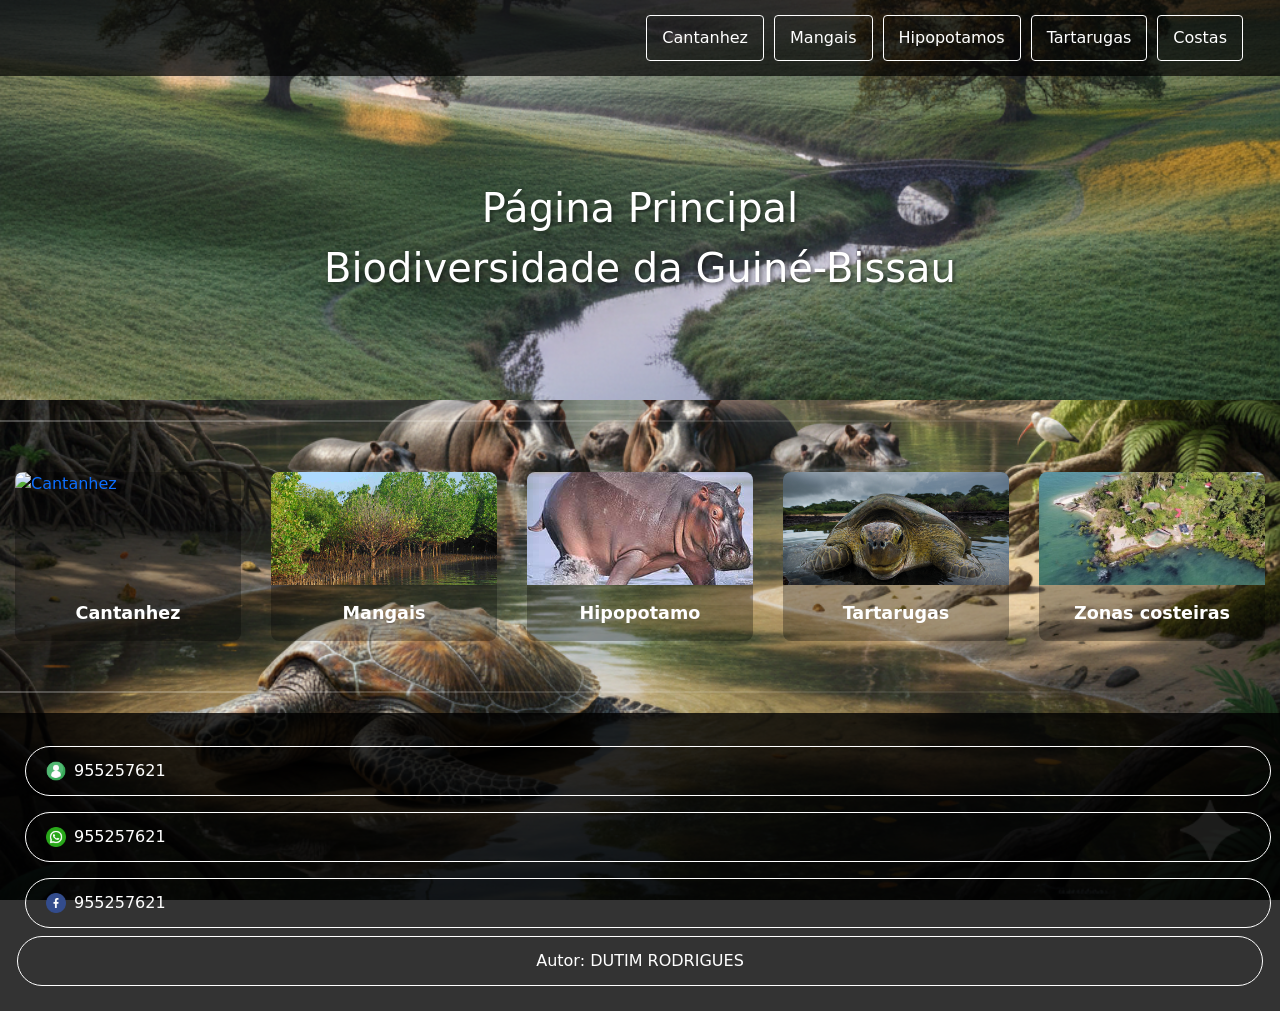
==== index.html @ fc721ebb "novo" ====
<!DOCTYPE html>
<html lang="pt-BR">
<head>
	<meta charset="utf-8">
	<meta name="viewport" content="width=device-width, initial-scale=1">
	<title>Biodiversidade da Guiné-Bissau</title>
	<link href="https://cdn.jsdelivr.net/npm/bootstrap@5.3.8/dist/css/bootstrap.min.css" rel="stylesheet" integrity="sha384-sRIl4kxILFvY47J16cr9ZwB07vP4J8+LH7qKQnuqkuIAvNWLzeN8tE5YBujZqJLB" crossorigin="anonymous">
	<link rel="stylesheet" type="text/css" href="CSS/index.css">
</head>
<body>
	<div class="main-wrapper">
		<main class="content-box">
			<header class="top-header">
				<nav class="navbar navbar-expand-lg navbar-dark">
					<div class="container-fluid">
						<button class="navbar-toggler" type="button" data-bs-toggle="collapse" data-bs-target="#navbarNav" aria-controls="navbarNav" aria-expanded="false" aria-label="Toggle navigation">
							<span class="navbar-toggler-icon"></span>
						</button>
						<div class="collapse navbar-collapse" id="navbarNav">
							<ul class="navbar-nav ms-auto">
								<li class="nav-item"><a class="nav-link" href="cantanhez.html">Cantanhez</a></li>
								<li class="nav-item"><a class="nav-link" href="mangais.html">Mangais</a></li>
								<li class="nav-item"><a class="nav-link" href="hipopotamo.html">Hipopotamos</a></li>
								<li class="nav-item"><a class="nav-link" href="tartaruga.html">Tartarugas</a></li>
								<li class="nav-item"><a class="nav-link" href="costas.html">Costas</a></li>
							</ul>
						</div>
					</div>
				</nav>
				<div class="header-content">
					<h1>Página Principal <br>Biodiversidade da Guiné-Bissau</h1>
				</div>
			</header>
			<hr class="line">
			<section class="image-grid container-fluid">
				<div class="row">
					<div class="col-12 col-sm-6 col-md-4 col-lg-2-5">
						<a href="cantanhez.html" class="box-link">
							<div class="box">
								<img src="IMG/Canta2.jpg" alt="Cantanhez" class="img-fluid">
								<p>Cantanhez</p>
							</div>
						</a>
					</div>
					<div class="col-12 col-sm-6 col-md-4 col-lg-2-5">
						<a href="mangais.html" class="box-link">
							<div class="box">
								<img src="IMG/mang3.jpg" alt="Mangais" class="img-fluid">
								<p>Mangais</p>
							</div>
						</a>
					</div>
					<div class="col-12 col-sm-6 col-md-4 col-lg-2-5">
						<a href="hipopotamo.html" class="box-link">
							<div class="box">
								<img src="IMG/hipopotamo2.jpg" alt="Hipopotamo" class="img-fluid">
								<p>Hipopotamo</p>
							</div>
						</a>
					</div>
					<div class="col-12 col-sm-6 col-md-4 col-lg-2-5">
						<a href="tartaruga.html" class="box-link">
							<div class="box">
								<img src="IMG/tart2.jpg" alt="Tartarugas" class="img-fluid">
								<p>Tartarugas</p>
							</div>
						</a>
					</div>
					<div class="col-12 col-sm-6 col-md-4 col-lg-2-5">
						<a href="costas.html" class="box-link">
							<div class="box">
								<img src="IMG/zona1.jpg" alt="Zonas costeiras" class="img-fluid">
								<p>Zonas costeiras</p>
							</div>
						</a>
					</div>
				</div>
			</section>
			<hr class="line">		</main>
		
		<footer class="bottom-footer">
			<div class="container-fluid">
				<div class="row text-center">
					<a href="tel:955257621" class="contact-link">
						<img src="IMG/contato.png" alt="Telefone" class="contact-icon"> 955257621
					</a>
					<a href="https://wa.me/955257621" target="_blank" class="contact-link">
						<img src="IMG/whatsapp.png" alt="WhatsApp" class="contact-icon"> 955257621
					</a>
					<a href="#" class="contact-link">
						<img src="IMG/facebook.png" alt="Facebook" class="contact-icon"> 955257621
					</a>
					<span class="author-credit">Autor: DUTIM RODRIGUES</span>
				</div>
			</div>
		</footer>
	</div>

	<script src="https://cdn.jsdelivr.net/npm/bootstrap@5.3.8/dist/js/bootstrap.bundle.min.js" integrity="sha384-FKyoEForCGlyvwx9Hj09JcYn3nv7wiPVlz7YYwJrWVcXK/BmnVDxM+D2scQbITxI" crossorigin="anonymous"></script>
</body>
</html>
---- CSS/index.css ----
* {
	box-sizing: border-box;
}

html, body {
	margin: 0;
	padding: 0;
	height: 100%;
	width: 100%;
}

body {
	background-image: url(../IMG/amb2.png);
	background-size: cover;
	background-attachment: fixed;
	background-position: center bottom;
}

.main-wrapper {
	display: flex;
	flex-direction: column;
	min-height: 100vh;
}

.content-box {
	flex: 1;
}

.top-header {
	background-image: url(../IMG/amb1.png);
	background-size: cover;
	background-position: center;
	padding: 0;
	min-height: 300px;
	display: flex;
	flex-direction: column;
}

.navbar {
	background-color: rgba(0, 0, 0, 0.7);
	padding: 10px 20px;
}

.nav-link {
	color: white !important;
	border: 1px solid white;
	padding: 10px 15px !important;
	margin: 5px;
	border-radius: 4px;
	transition: all 0.3s ease;
}

.nav-link:hover {
	background-color: white;
	color: #333 !important;
}

.header-content {
	display: flex;
	align-items: center;
	justify-content: center;
	flex: 1;
	text-align: center;
	padding: 20px;
}

.header-content h1 {
	color: white;
	text-shadow: 2px 2px 4px rgba(0, 0, 0, 0.5);
	margin: 0;
	font-size: clamp(1.5rem, 5vw, 2.5rem);
	line-height: 1.5;
}

.line {
	border: 0;
	height: 2px;
	background: linear-gradient(to right, #fff, transparent);
	margin: 20px 0;
}

.image-grid {
	padding: 30px 15px;
}

.row {
	display: flex;
	flex-wrap: wrap;
	margin: -15px;
}

.col-12,
.col-sm-6,
.col-md-4,
.col-lg-2-5 {
	padding: 15px;
}

.col-12 {
	width: 100%;
}

@media (min-width: 576px) {
	.col-sm-6 {
		width: 50%;
	}
}

@media (min-width: 768px) {
	.col-md-4 {
		width: 33.333%;
	}
}

@media (min-width: 992px) {
	.col-lg-2-5 {
		width: 20%;
	}
}

.box-link {
	text-decoration: none;
	display: block;
}

.box {
	background-color: rgba(0, 0, 0, 0.3);
	border-radius: 8px;
	overflow: hidden;
	transition: all 0.3s ease;
	height: 100%;
}

.box:hover {
	transform: translateY(-5px);
	box-shadow: 0 10px 25px rgba(0, 0, 0, 0.5);
	background-color: rgba(0, 0, 0, 0.5);
}

.box img {
	width: 100%;
	height: auto;
	display: block;
	aspect-ratio: 2 / 1;
	object-fit: cover;
}

.box p {
	text-align: center;
	color: white;
	margin: 15px 0;
	font-size: clamp(0.8rem, 2vw, 1.1rem);
	font-weight: 600;
}

.bottom-footer {
	background-color: rgba(0, 0, 0, 0.8);
	padding: 40px 20px;
	text-align: center;
	margin-top: auto;
}

.contact-link {
	color: white;
	text-decoration: none;
	border: 1px solid white;
	padding: 12px 20px;
	margin: 8px;
	border-radius: 50px;
	display: inline-flex;
	align-items: center;
	gap: 8px;
	transition: all 0.3s ease;
	font-size: clamp(0.8rem, 2vw, 1rem);
}

.contact-link:hover {
	background-color: white;
	color: #333;
}

.contact-icon {
	width: 20px;
	height: 20px;
}

.author-credit {
	color: white;
	padding: 12px 20px;
	border: 1px solid white;
	border-radius: 50px;
	maring: 8px;
	display: inline-block;
	font-size: clamp(0.8rem, 2vw, 1rem);
}

/* Extra small devices */
@media (max-width: 575px) {
	.top-header {
		min-height: 250px;
	}
	
	.header-content h1 {
		font-size: 1.3rem;
	}
	
	.contact-link,
	.author-credit {
		display: block;
		margin: 8px 0;
	}
}

/* Medium devices and up */
@media (min-width: 768px) {
	.top-header {
		min-height: 350px;
	}
}

/* Large devices and up */
@media (min-width: 992px) {
	.top-header {
		min-height: 400px;
	}
}
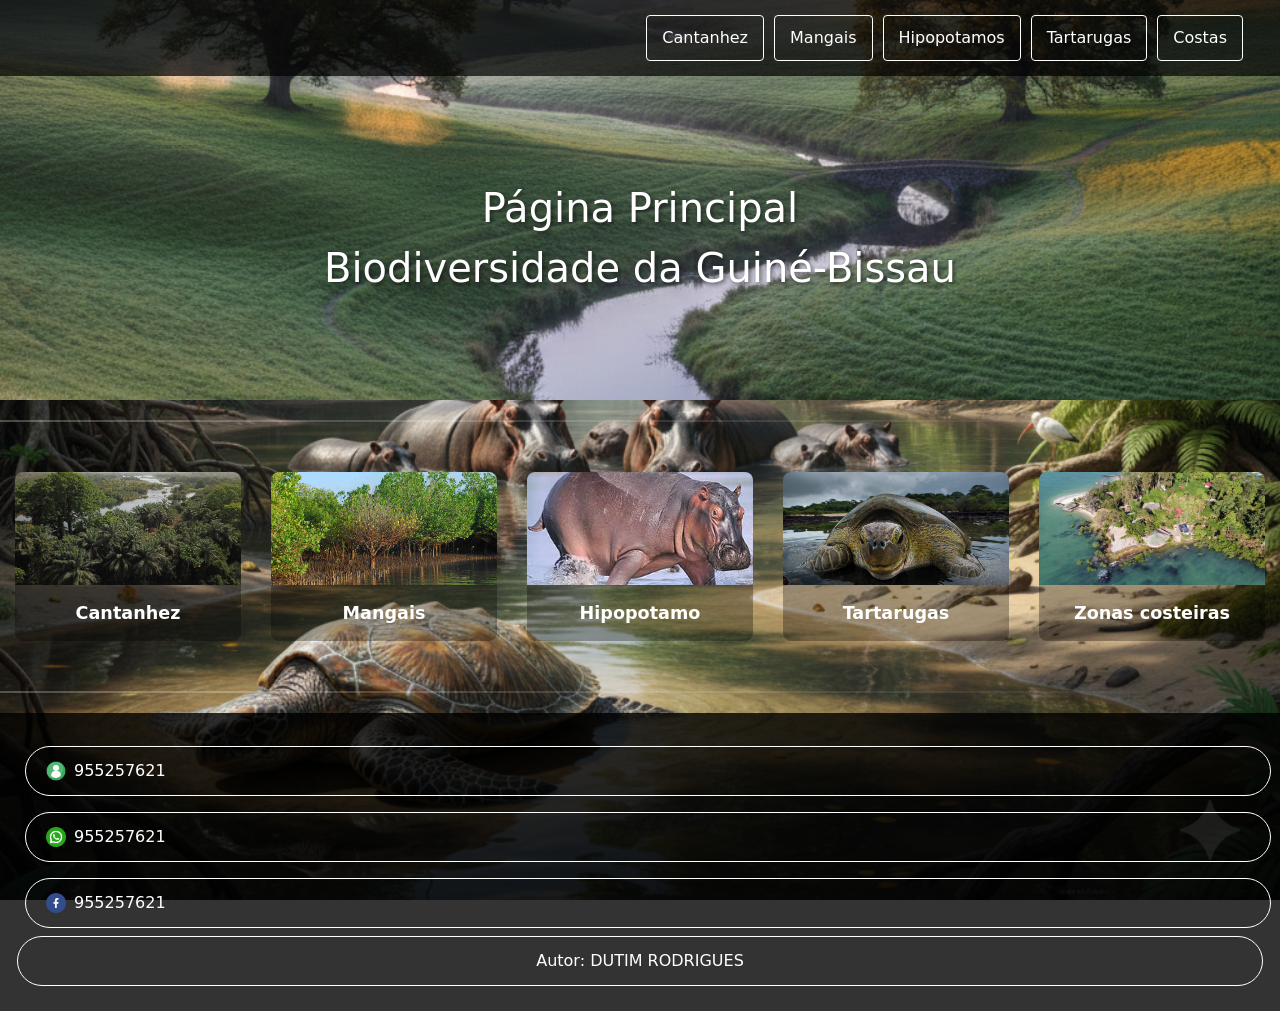
==== commit 9c7edc8c: "bom" ====
--- a/index.html
+++ b/index.html
@@ -37,7 +37,7 @@
 					<div class="col-12 col-sm-6 col-md-4 col-lg-2-5">
 						<a href="cantanhez.html" class="box-link">
 							<div class="box">
-								<img src="IMG/Canta2.jpg" alt="Cantanhez" class="img-fluid">
+								<img src="IMG/canta2.jpg" alt="Cantanhez" class="img-fluid">
 								<p>Cantanhez</p>
 							</div>
 						</a>
